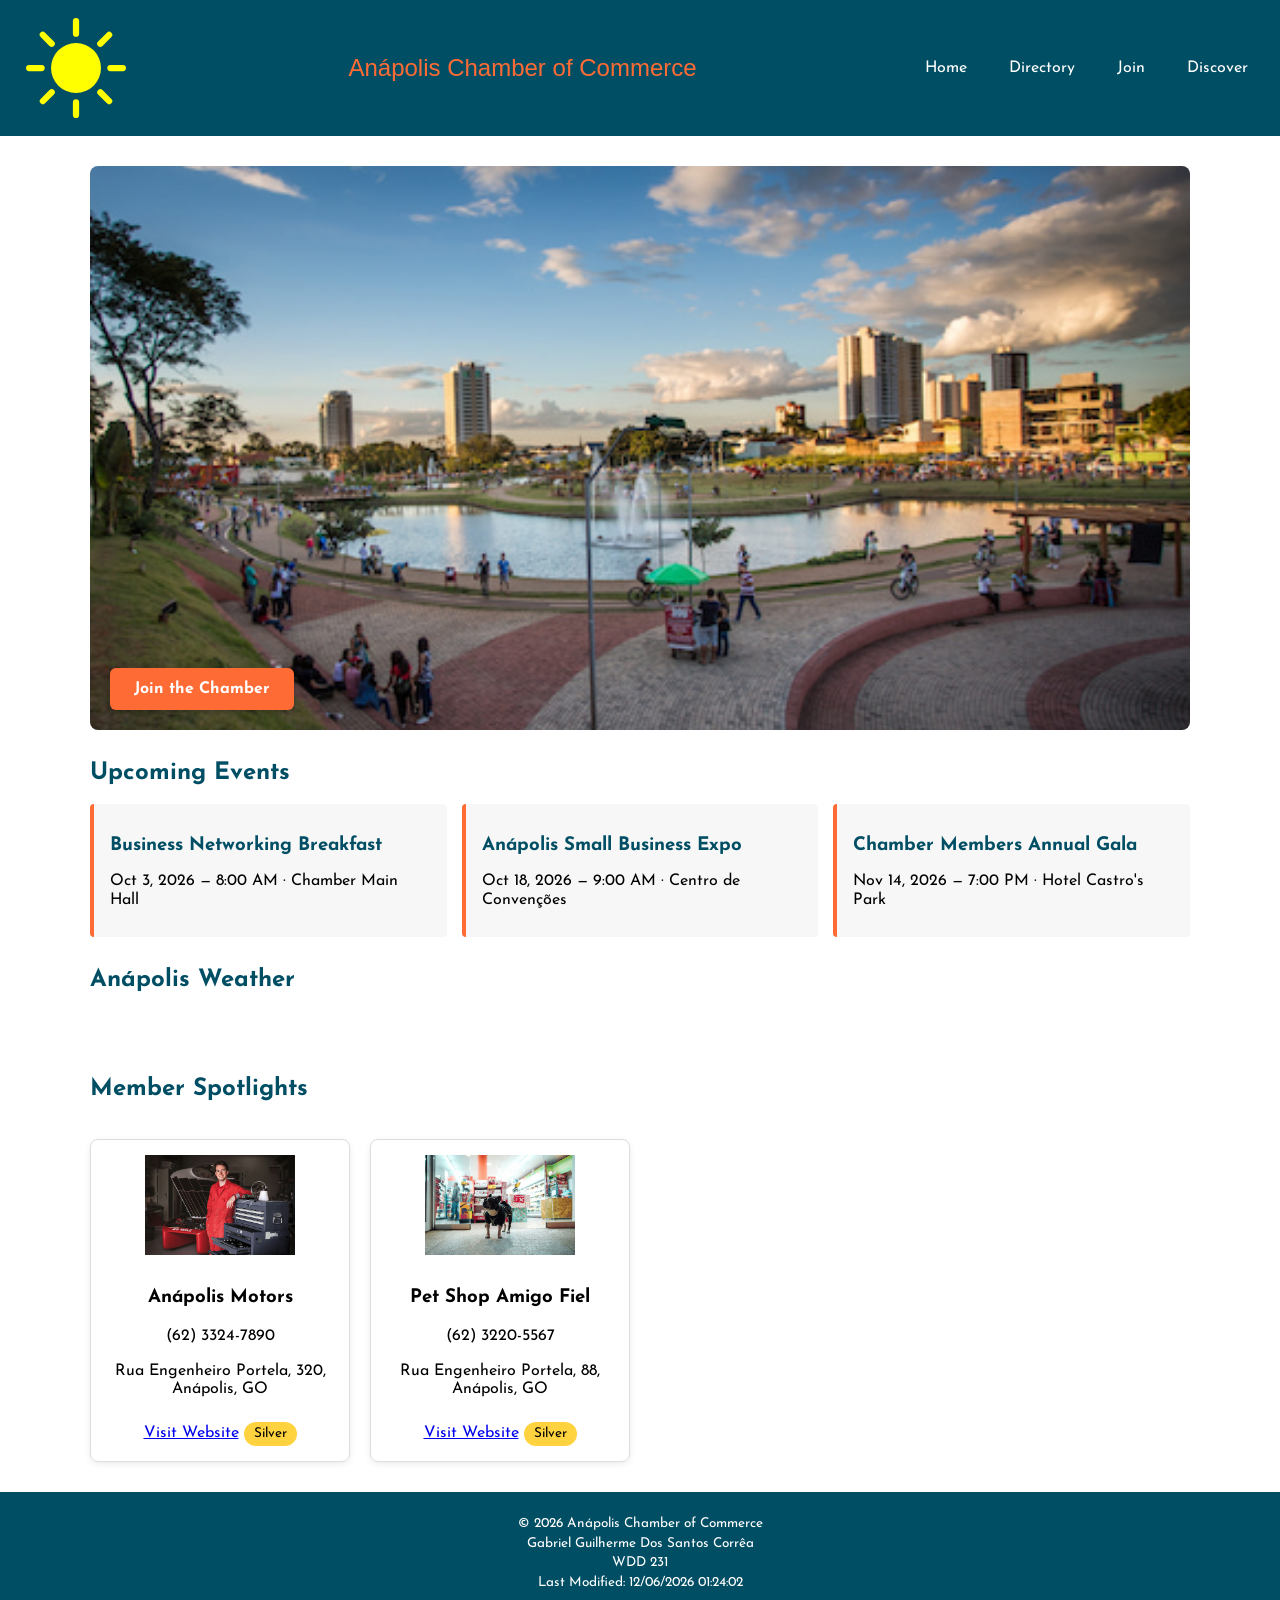
==== chamber/index.html @ d446ca5b "week03 chamber page commit" ====
<!DOCTYPE html>
<html lang="en">
<head>
    <meta charset="UTF-8">
    <meta name="viewport" content="width=device-width, initial-scale=1.0">
    <title>Home</title>
    <meta name="description" content="Anápolis Chamber of Commerce - Home Page">
    <meta name="author" content="Gabriel Guilherme Dos Santos Corrêa">

    <!-- Link to JavaScript -->
    <script src="scripts/navigation.js" defer></script>
    <script src="scripts/footer.js" defer></script>
    <script src="scripts/weather.js" defer></script>
    <script src="scripts/spotlights.js" defer></script>

    <!-- Link to Google Fonts -->
    <link rel="preconnect" href="https://fonts.googleapis.com">
    <link rel="preconnect" href="https://fonts.gstatic.com" crossorigin>
    <link href="https://fonts.googleapis.com/css2?family=Geist+Pixel&family=Josefin+Sans:ital,wght@0,100..700;1,100..700&family=Roboto+Slab:wght@100..900&family=Roboto:ital,wght@0,100..900;1,100..900&display=swap" rel="stylesheet">

    <!-- Link to CSS -->
    <link rel="stylesheet" href="styles/normalize.css">
    <link rel="stylesheet" href="styles/base.css">
    <link rel="stylesheet" href="styles/small.css">

    <!-- Favicon -->
    <link rel="icon" href="images/favicon.ico">

    <!-- Facebook Meta Tags -->
    <meta property="og:title" content="Anápolis Chamber of Commerce - Home">
    <meta property="og:description" content="Welcome to the Anápolis Chamber of Commerce, Goiás, Brazil.">
    <meta property="og:image" content="https://santocorrea.github.io/wdd231/chamber/images/anapolis-chamber-og.jpg">
    <meta property="og:url" content="https://santocorrea.github.io/wdd231/chamber/index.html">
    <meta property="og:type" content="website">
</head>
<body>
   <header>
    <img src="images/brightness-high-fill.svg" alt="Anápolis Chamber of Commerce Logo" width="512" height="512">
    <span>Anápolis Chamber of Commerce</span>
    <button id="ham-btn" class="hamburguer"></button>

    <nav id="nav-bar" class="navigation">
    <ul>
        <li><a href="/chamber/index.html">Home</a></li>
        <li><a href="/chamber/directory.html">Directory</a></li>
        <li><a href="/chamber/join.html">Join</a></li>
        <li><a href="/chamber/discover.html">Discover</a></li>
    </ul>
   </nav>
   </header>

   <main>

    <!-- HERO -->
    <section class="hero">
        <img src="/chamber/images/hero-anapolis.jpg" alt="Downtown Anápolis, Goiás" class="hero-img">
        <a href="join.html" class="cta-btn">Join the Chamber</a>
    </section>

    <!-- CURRENT EVENTS -->
    <section class="events">
        <h2>Upcoming Events</h2>
        <ul class="events-list">
            <li>
                <h3>Business Networking Breakfast</h3>
                <p>Oct 3, 2026 — 8:00 AM · Chamber Main Hall</p>
            </li>
            <li>
                <h3>Anápolis Small Business Expo</h3>
                <p>Oct 18, 2026 — 9:00 AM · Centro de Convenções</p>
            </li>
            <li>
                <h3>Chamber Members Annual Gala</h3>
                <p>Nov 14, 2026 — 7:00 PM · Hotel Castro's Park</p>
            </li>
        </ul>
    </section>

    <!-- WEATHER -->
    <section class="weather">
        <h2>Anápolis Weather</h2>
        <div class="current-weather">
            <p id="current-temp"></p>
            <p id="current-desc"></p>
        </div>
        <div id="forecast" class="forecast"></div>
    </section>

    <!-- SPOTLIGHTS -->
    <section id="spotlights" class="spotlights">
        <h2>Member Spotlights</h2>
    </section>

   </main>

   <footer>
    <p>&copy; <span id="year"></span> Anápolis Chamber of Commerce</p>
    <p>Gabriel Guilherme Dos Santos Corrêa</p>
    <p>WDD 231</p>
    <p>Last Modified: <span id="lastModified"></span></p>
   </footer>
</body>
</html>
---- chamber/styles/base.css ----
:root {
    font-family: 'Josefin Sans', sans-serif;

    /* Main colors */
    --primary-color: #FF6B35;      
    --secondary-color: #004E64;    
    --accent-color: #FFD23F;       
 
}

/*---------- Header css -------------*/

header {
    display: flex;
    align-items: center;
    justify-content: space-between;
    flex-wrap: wrap;
    padding:  8px 16px;
    background-color: var(--secondary-color);
}

header img {
    display: block;
    width: 100px;
    height: auto;
    padding: 10px;
}

header span {
    font-family: 'Geist Pixel', sans-serif;
    font-size: 1.5rem;
    color: var(--primary-color);
}

/*---------- hamburger menu -------------*/

.hamburguer {
    display: none;
}

/*---------- Navigation css -------------*/

.navigation ul {
    display: flex;
    justify-content: center;
    gap: 10px;
    list-style: none;
    margin: 0;
    padding: 0;
    max-width: 600px;
    background-color: var(--secondary-color);
}

.navigation a {
    display: block;
    padding: 8px 16px;
    color: white;
    text-decoration: none;
}

.navigation a:hover {
    background-color: var(--primary-color);
}


/*---------- Main css -------------*/

main {
    max-width: 1100px;
    margin: 30px auto;
    padding: 0 20px;
}

.view-toggle {
    display: flex;
    gap: 10px;
    margin-bottom: 20px;
}

.view-toggle button {
    padding: 8px 16px;
    border: none;
    border-radius: 4px;
    background-color: var(--secondary-color);
    color: white;
    cursor: pointer;
}

.view-toggle button:hover {
    background-color: var(--primary-color);
}

.member-card {
    border: 1px solid #ddd;
    border-radius: 8px;
    padding: 15px;
    box-shadow: 0 2px 6px rgba(0, 0, 0, 0.08);
}

.member-card img {
    width: 100%;
    max-width: 200px;
    border-radius: 4px;
}

.member-card h3 {
    color: var(--secondary-color);
    margin: 8px 0 4px;
}

.membership-level {
    display: inline-block;
    margin-top: 8px;
    padding: 4px 10px;
    border-radius: 12px;
    background-color: var(--accent-color);
    font-size: 0.85rem;
}

#directory.grid-view {
    display: grid;
    grid-template-columns: repeat(auto-fit, minmax(220px, 1fr));
    gap: 20px;
}

#directory.list-view {
    display: flex;
    flex-direction: column;
    gap: 10px;
}

#directory.list-view .member-card {
    display: flex;
    align-items: center;
    gap: 15px;
}

#directory.list-view .member-card img {
    max-width: 100px;
}

/*---------- Footer css -------------*/

footer {
    text-align: center;
    padding: 20px;
    background-color: var(--secondary-color);
    color: white;
    font-size: 0.85rem;
}

footer p {
    margin: 4px 0;
}

/*---------- Hero -------------*/

.hero {
    position: relative;
    margin-bottom: 30px;
}

.hero-img {
    width: 100%;
    height: auto;
    display: block;
    border-radius: 8px;
}

.cta-btn {
    position: absolute;
    bottom: 20px;
    left: 20px;
    background-color: var(--primary-color);
    color: white;
    padding: 12px 24px;
    border-radius: 6px;
    text-decoration: none;
    font-weight: bold;
    box-shadow: 0 2px 6px rgba(0, 0, 0, 0.3);
}

.cta-btn:hover {
    background-color: var(--accent-color);
    color: var(--secondary-color);
}

/*---------- Events -------------*/

.events {
    margin-bottom: 30px;
}

.events h2 {
    color: var(--secondary-color);
    margin-bottom: 10px;
}

.events-list {
    list-style: none;
    padding: 0;
    display: grid;
    grid-template-columns: repeat(auto-fit, minmax(220px, 1fr));
    gap: 15px;
}

.events-list li {
    border-left: 4px solid var(--primary-color);
    background-color: #f7f7f7;
    padding: 12px 16px;
    border-radius: 4px;
}

.events-list h3 {
    color: var(--secondary-color);
    margin-bottom: 4px;
}

/*---------- Weather -------------*/

.weather {
    margin-bottom: 30px;
}

.weather h2 {
    color: var(--secondary-color);
    margin-bottom: 10px;
}

.current-weather {
    margin-bottom: 12px;
}

#current-temp {
    font-size: 2rem;
    font-weight: bold;
    color: var(--secondary-color);
}

#current-desc {
    text-transform: capitalize;
    color: #636e72;
}

.forecast {
    display: flex;
    gap: 15px;
}

.forecast-card {
    flex: 1;
    text-align: center;
    background-color: #f7f7f7;
    border-radius: 8px;
    padding: 12px;
}

.forecast-day {
    font-weight: bold;
    color: var(--secondary-color);
}

.forecast-desc {
    text-transform: capitalize;
    font-size: 0.85rem;
    color: #636e72;
}

/*---------- Spotlights -------------*/

.spotlights h2 {
    color: var(--secondary-color);
    margin-bottom: 15px;
}

.spotlights {
    display: grid;
    grid-template-columns: repeat(auto-fit, minmax(220px, 1fr));
    gap: 20px;
}

.spotlights h2 {
    grid-column: 1 / -1;
}

.spotlight-card {
    border: 1px solid #ddd;
    border-radius: 8px;
    padding: 15px;
    box-shadow: 0 2px 6px rgba(0, 0, 0, 0.08);
    text-align: center;
}

.spotlight-card img {
    width: 100%;
    max-width: 150px;
    margin-bottom: 8px;
}
---- chamber/styles/small.css ----
@media only screen and (max-width: 550px) {

    header {
        flex-wrap: wrap;
    }

    .hamburguer {
        margin-left: auto;
        margin-top: -25px;
        display: block;
        width: 30px;
        height: 3px;
        background-color: var(--primary-color);
        border: none;
        cursor: pointer;
        box-shadow: 0 -8px var(--primary-color), 0 8px var(--primary-color);
    }

    .navigation {
        width: 100%;
        order: 3;
    }

    .navigation ul {
        flex-direction: column;
        max-height: 0;
        overflow: hidden;
        transition: max-height 0.3s ease;
    }

    .navigation ul.show {
        max-height: 300px;
    }

    .navigation a {
        border-top: 1px solid rgba(255, 255, 255, 0.1);
    }

    /*---------- Main css -------------*/

    main {
        padding: 0 12px;
    }

    .view-toggle {
        justify-content: center;
    }

    #directory.grid-view {
        grid-template-columns: 1fr;
    }

    #directory.list-view .member-card {
        flex-direction: column;
        text-align: center;
    }


    .hero-img {
        height: 220px;
        object-fit: cover;
    }

    .cta-btn {
        left: 10px;
        bottom: 10px;
        padding: 8px 16px;
        font-size: 0.9rem;
    }

    .events-list {
        grid-template-columns: 1fr;
    }

    .forecast {
        flex-direction: column;
    }

    .spotlights {
        grid-template-columns: 1fr;
    }
}
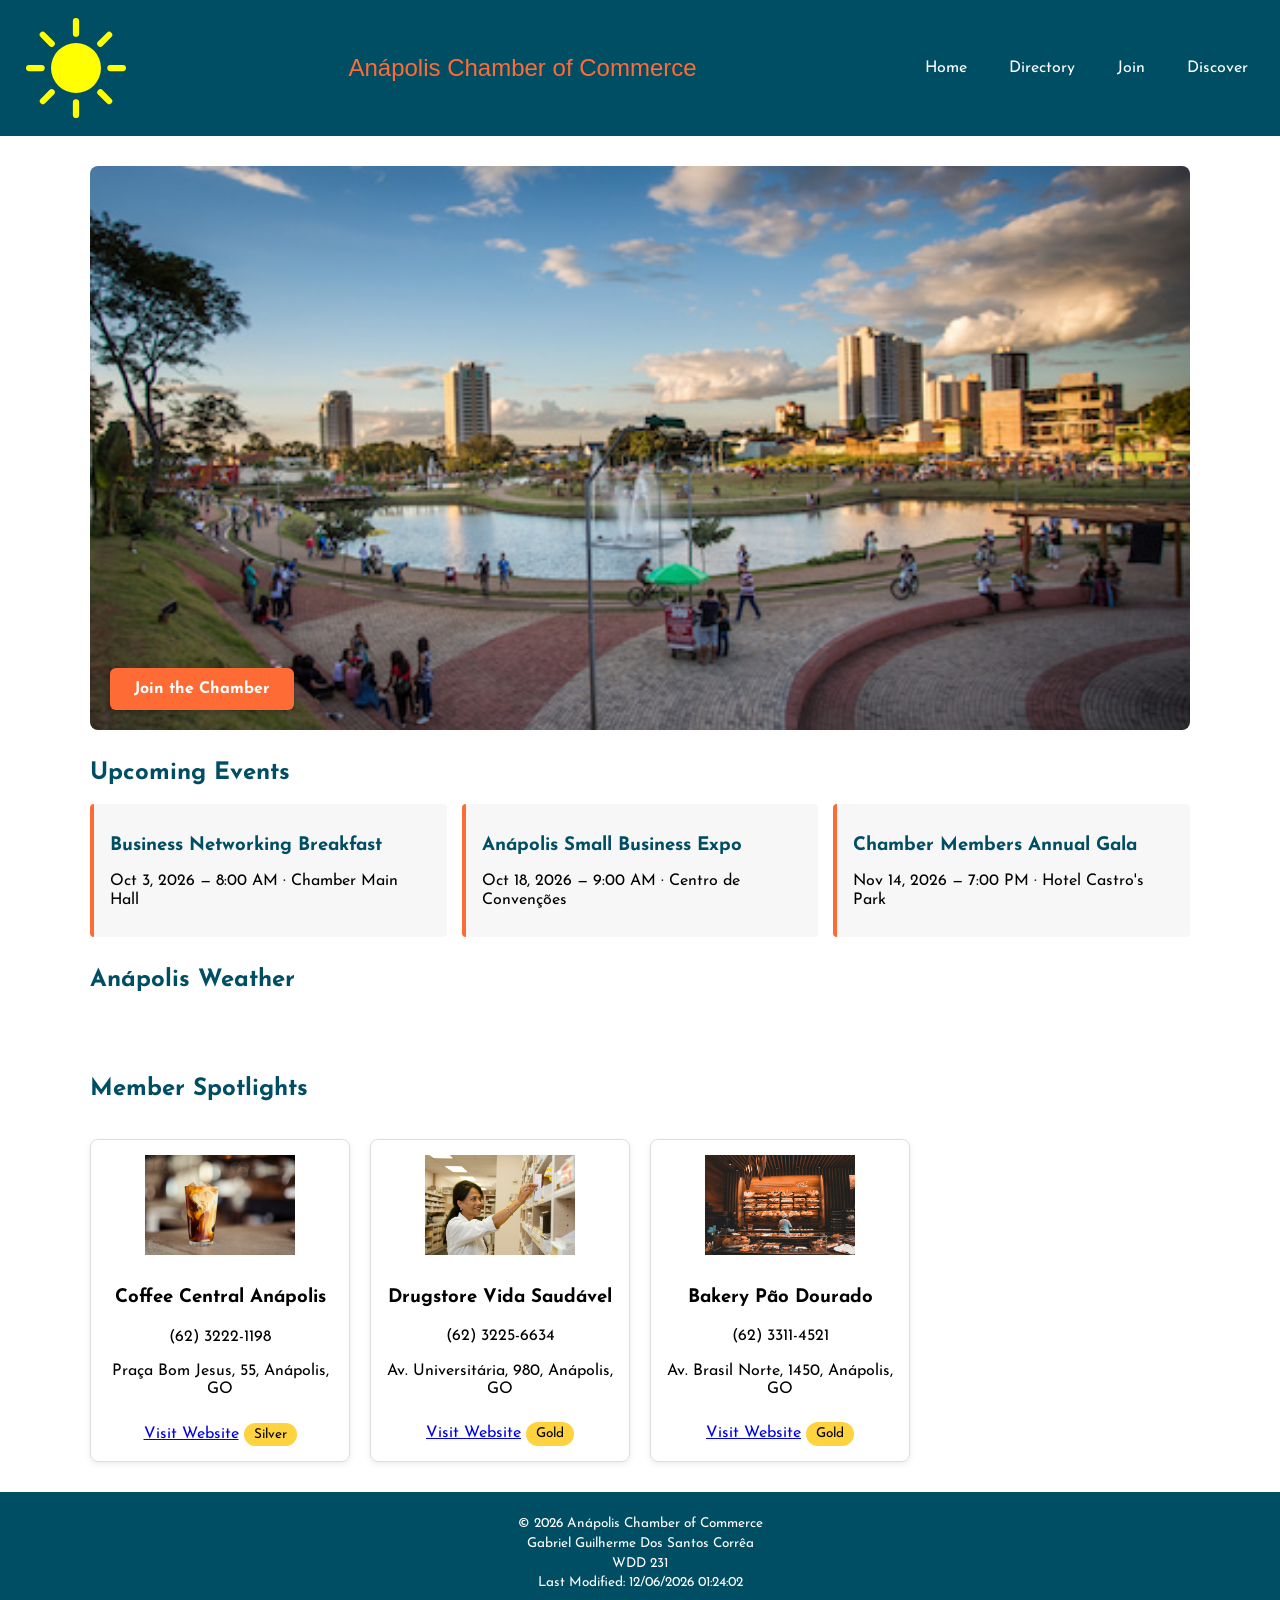
==== commit 7912d7c8: "minor adjustment" ====
--- a/chamber/index.html
+++ b/chamber/index.html
@@ -41,10 +41,10 @@
 
     <nav id="nav-bar" class="navigation">
     <ul>
-        <li><a href="/chamber/index.html">Home</a></li>
-        <li><a href="/chamber/directory.html">Directory</a></li>
-        <li><a href="/chamber/join.html">Join</a></li>
-        <li><a href="/chamber/discover.html">Discover</a></li>
+        <li><a href="index.html">Home</a></li>
+        <li><a href="directory.html">Directory</a></li>
+        <li><a href="join.html">Join</a></li>
+        <li><a href="discover.html">Discover</a></li>
     </ul>
    </nav>
    </header>
@@ -53,7 +53,7 @@
 
     <!-- HERO -->
     <section class="hero">
-        <img src="/chamber/images/hero-anapolis.jpg" alt="Downtown Anápolis, Goiás" class="hero-img">
+        <img src="images/hero-anapolis.jpg" alt="Downtown Anápolis, Goiás" class="hero-img">
         <a href="join.html" class="cta-btn">Join the Chamber</a>
     </section>
 
